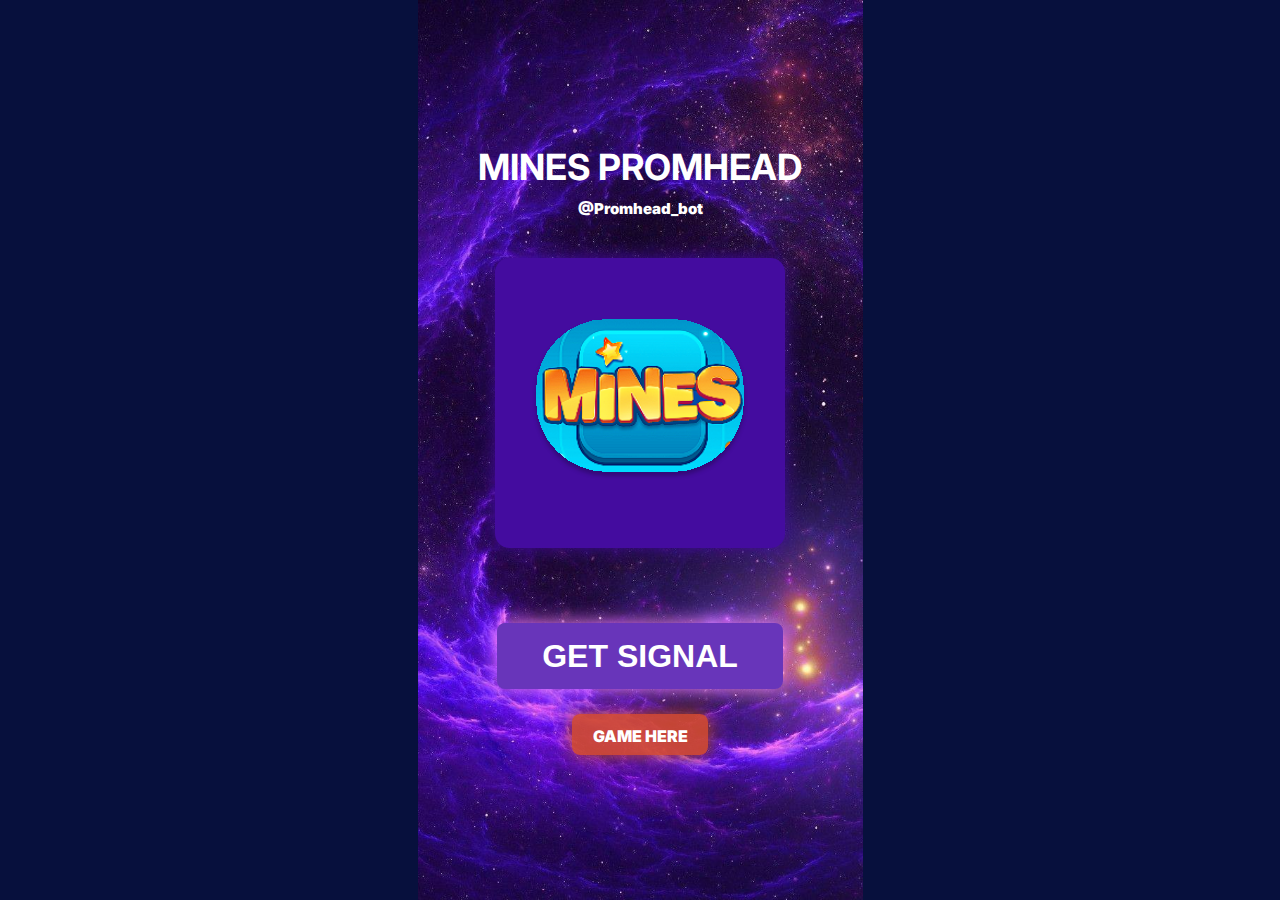
==== inex.html @ 400fbf2f "fix" ====
<!DOCTYPE html>
<html lang="en">

<head>
  <meta charset="UTF-8">
  <meta name="viewport" content="width=device-width, initial-scale=1.0">
  <link rel="preconnect" href="https://fonts.googleapis.com">
  <link rel="preconnect" href="https://fonts.gstatic.com" crossorigin>
  <link href="https://fonts.googleapis.com/css2?family=Inter:wght@100..900&display=swap" rel="stylesheet">
  <link rel="stylesheet" href="style.css">
  <title>MINES PROMHEAD</title>
</head>

<body>
    <div class="container">
      <div class="decor">
        <!-- <img class="one-win" src="assets/icons/1win.svg" alt="1win">
        <img src="assets/icons/2win.png" alt="1win" class="two-win"> -->
      </div>
      <div class="text-top">
        <h1 class="text-title">MINES PROMHEAD</h1>
        <p class="text-subtitle"><a href="https://t.me/Promhead_bot">@Promhead_bot</a></p>
      </div>
      <div class="game-screen">
        <div class="screen-active">
          <img draggable="false" id="screenStart" class="screenStart" src="assets/icons/start.svg" alt="start">
          <img draggable="false" src="assets/gifs/loading.gif" alt="loading" id="loading" class="loading deactive">
          <img draggable="false" src="" id="img-signal" alt="signal" class="img-signal deactive">
        </div>
      </div>
      <div class="game-button">
        <button id="get-signal" class="get-signal">GET SIGNAL</button>
        <a href="https://1wyymr.life/casino/play/1play_1play_mines" class="game-here">GAME HERE</a>
      </div>
    </div>
  <div class="background"></div>

  <script src="sctipt.js"></script>
</body>

</html>
---- style.css ----
* {
  margin: 0;
  padding: 0;
  box-sizing: border-box;
}

body {
  display: flex;
  align-items: center;
  justify-content: center;

  height: 100vh;

  font-family: "Inter", sans-serif;
  font-optical-sizing: auto;
  font-style: normal;
  font-variation-settings: "slnt" 0;

  background-color: #07103D;
}

a {
  color: #ffffff;
  text-decoration: none;
}


.decor {
  display: flex;
  flex-direction: column;
  align-items: center;
  justify-content: center;
  position: absolute;
}


@keyframes tilt-shaking {
  0% { transform: rotate(0deg); }
  25% { transform: rotate(5deg); }
  50% { transform: rotate(0eg); }
  75% { transform: rotate(-5deg); }
  100% { transform: rotate(0deg); }
}

.one-win {
  position: absolute;
  left: 288px;
  top: 54px;
  animation: tilt-shaking 0.3s infinite;
}

.two-win {
  position: absolute;
  top: 584px;
  animation: tilt-shaking 0.3s infinite;
}

.background {
  width: 445px;
  height: 100%;
  background-size: cover;
  background-image: url("assets/images/background.jpg");
  position: absolute;
  z-index: -1;
}


.text-top {
  display: flex;
  flex-direction: column;
  align-items: center;
  justify-content: center;
  gap: 10px;
  color: #ffffff;
  font-weight: 900;
  padding-bottom: 40px;
}

.text-title {
  font-size: 36px;
}

.text-subtitle {
  font-size: 15px;
}

.game-screen {
  /* background-image: url("assets/icons/screen.svg"); */
  background-color: #440c9f;
  box-shadow: 0px 0px 20px #440c9f;
  border-width: 10px;
  border-color: #07103D;
  border-radius: 5%;
  width: 290px;
  height: 290px;
  margin: auto;
}

.screen-active {
  display: flex;
  justify-content: center;
  align-items: center;
}


.active {
  opacity: 1;
  z-index: 2;
}

.deactive {
  opacity: 0;
  transition: 0.1s;
}

.screenStart {
  position: fixed;
}

.loading {
  width: 100px;
  height: 100px;
  transition: 0.1s ease-in;
  position: fixed;
}

.img-signal {
  width: 272px;
  height: 272px;
  margin-top: 10px;
  border-radius: 10px;
  transition: 0.1s;
}

.game-button {
  display: flex;
  flex-direction: column;
  align-items: center;
  justify-content: center;
  gap: 25px;
  margin-top: 75px;
}

.get-signal {
  font-size: 32px;
  font-weight: 900;
  text-align: center;
  border: none;
  color: #ffffff;
  width: 286px;
  height: 66px;
  background-color: #6835ba;
  cursor: pointer;
  box-shadow: 0px 0px 20px #f887fc;
  border-radius: 8px;
}

.get-signal:hover {
  box-shadow: 0px 0px 30px #f887fc;

}

.get-signal:active {
  transform: scale(95%);
}

.game-here {
  font-size: 16px;
  font-weight: 900;
  text-align: center;

  padding-top: 12px;

  width: 136px;
  height: 41px;
  background-color: rgba(211, 75, 44, 0.9);

  box-shadow: 0px 0px 20px #B34F01;
  border-radius: 8px;
  transition: 0.2s ease-in;
}

.game-here:hover {
  box-shadow: 0px 0px 0px #B34F01;
  transition: 0.2s ease-in;
}

.game-here:active {
  transform: scale(95%);
}
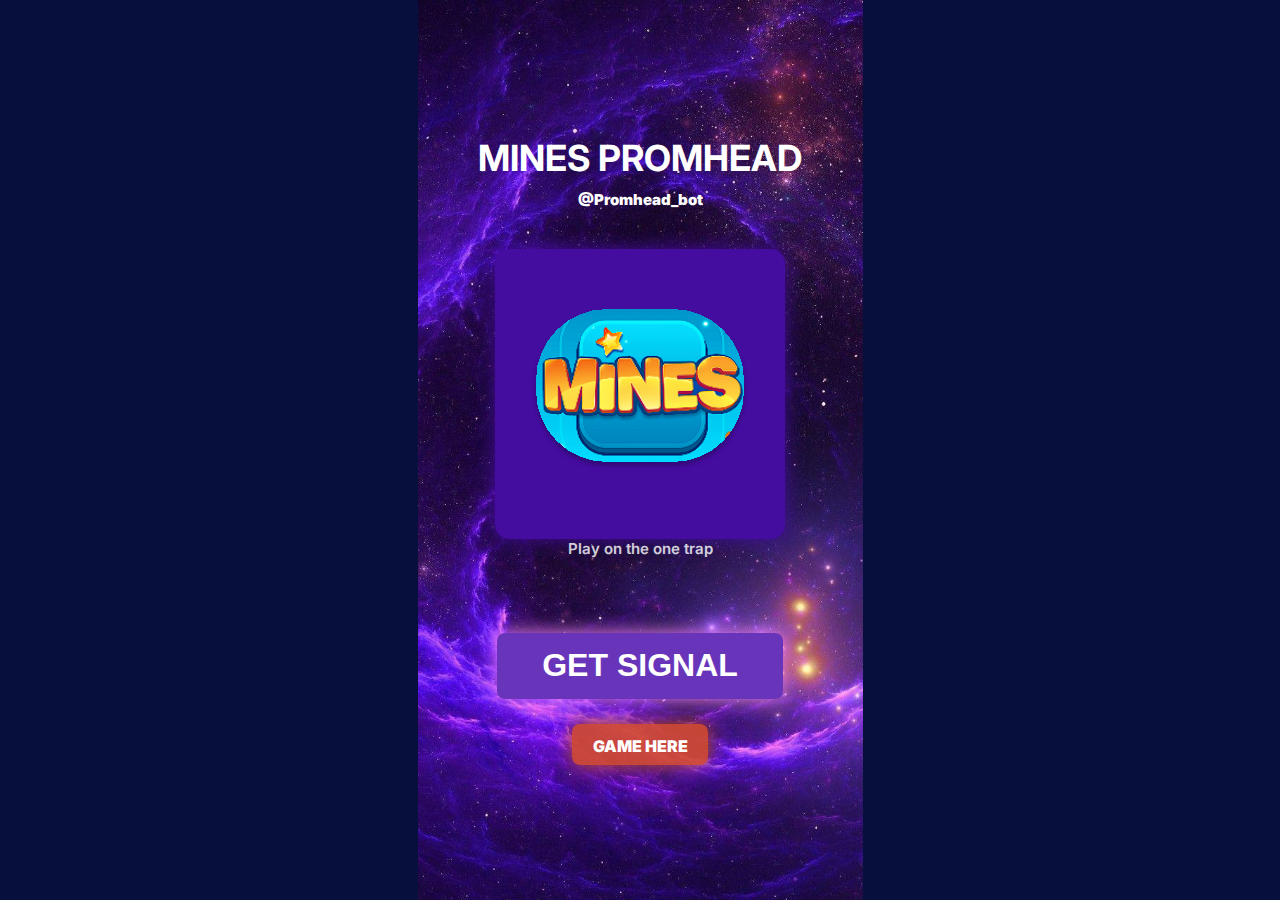
==== commit a8bf8c4c: "edit game link and added subtitle" ====
--- a/inex.html
+++ b/inex.html
@@ -28,9 +28,12 @@
           <img draggable="false" src="" id="img-signal" alt="signal" class="img-signal deactive">
         </div>
       </div>
+      <div class="text-bottom">
+        <p class="text-subtitle">Play on the one trap</p>
+      </div>
       <div class="game-button">
         <button id="get-signal" class="get-signal">GET SIGNAL</button>
-        <a href="https://1wyymr.life/casino/play/1play_1play_mines" class="game-here">GAME HERE</a>
+        <a href="https://1wrug.com/casino/play/1play_1play_mines" class="game-here">GAME HERE</a>
       </div>
     </div>
   <div class="background"></div>
--- a/style.css
+++ b/style.css
@@ -75,6 +75,19 @@
   font-weight: 900;
   padding-bottom: 40px;
 }
+
+.text-bottom {
+  display: flex;
+  flex-direction: column;
+  align-items: center;
+  justify-content: center;
+  gap: 10px;
+  color: #ffffff;
+  font-weight: 600;
+  opacity: 0.8;
+  font-size: 25px;
+}
+
 
 .text-title {
   font-size: 36px;
